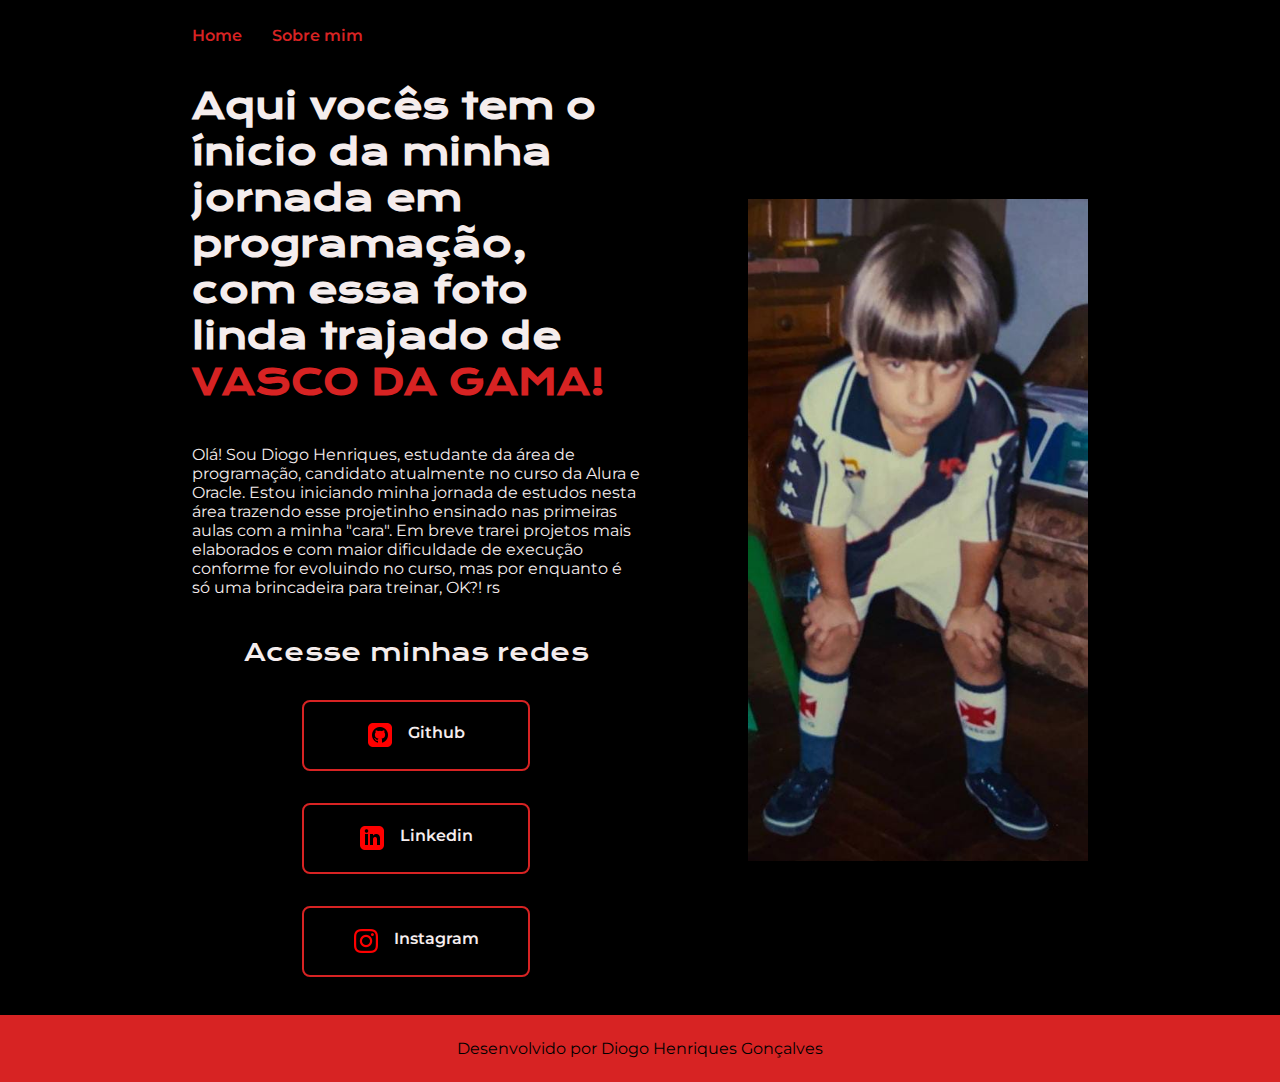
==== index.html @ ef8ecbad "Add files via upload" ====
<!DOCTYPE html>
<html lang="pt-br">

<head>
    <meta charset="UTF-8">
    <meta http-equiv="X-UA-Compatible" content="IE=edge">
    <meta name="viewport" content="width=device-width, initial-scale=1.0">
    <title>Portifolio</title>
    <link rel="stylesheet" href="./style/style.css">
</head>

<body>
    <header class="cabecalho">
        <nav class="cabecalho__menu">
            <a class="cabecalho__menu__link" href="index.html">Home</a>
            <a class="cabecalho__menu__link" href="about.html">Sobre mim</a>
        </nav>
    </header>
    <main class="apresentacao">
        <section class="apresentacao__conteudo">
            <h1 class="apresentacao__conteudo__titulo">Aqui vocês tem o ínicio da minha jornada em programação, com essa foto linda trajado de <strong 
            class="titulo-destaque">VASCO DA GAMA!
            </strong></h1>
            <p class="apresentacao__conteudo__texto">Olá! Sou Diogo Henriques, estudante da área de programação, candidato atualmente no curso da Alura e Oracle. Estou iniciando minha jornada de estudos nesta área trazendo esse projetinho ensinado nas primeiras aulas com a minha "cara". Em breve trarei projetos mais elaborados e com maior dificuldade de execução conforme for evoluindo no curso, mas por enquanto é só uma brincadeira para treinar, OK?! rs</p>
            <div class="apresentacao__links">
                <h2 class="apresentacao__links__subtitulo">Acesse minhas redes</h2>
                <a class="apresentacao__links__navegacao" href="https://github.com/dhgoncalves">
                <img src="./assets/github.png" alt="logo-github"> Github</a>

                <a class="apresentacao__links__navegacao" href="https://linkedin.com/in/dhgoncalves">
                <img src="./assets/linkedin.png" alt="logo-linkedin"> Linkedin</a>

                <a class="apresentacao__links__navegacao" href="https://www.instagram.com/_dhgoncalves/">
                <img src="./assets/instagram.png" alt="logo-twitch"> Instagram</a>
            </div>
        </section>
        <img class="apresentacao__imagem" src="./assets/diogo-vasco.jpg" alt="Foto de Diogo, trajado do Vascão">
    </main>
    <footer class="rodape">
        <p>Desenvolvido por Diogo Henriques Gonçalves</p>
    </footer>
</body>

</html>
---- style/style.css ----
@import url('https://fonts.googleapis.com/css2?family=Krona+One&family=Montserrat:wght@400;600&display=swap');

:root {
    --cor-primaria: #000000;
    --cor-secundaria: #F5EDED;
    --cor-terciaria: #D72323;
    --cor-hover: #3E3636;

    --fonte-primaria: 'Krona One', sans-serif; 
    --fonte-secundaria: 'Montserrat', sans-serif;
}

*{
    margin: 0;
    padding: 0;
}

.cabecalho {
    padding: 2% 0% 0% 15%;
}

.cabecalho__menu {
    display: flex;
    gap: 30px;
}

.cabecalho__menu__link {
    font-family: var(--fonte-secundaria);
    font-size: 1,5rem;
    font-weight: 600;
    color: var(--cor-terciaria);
    text-decoration: none;
}

body{
    box-sizing: border-box;
    background-color: var(--cor-primaria);
    color: var(--cor-secundaria);
}

.apresentacao{
    padding: 3% 15%;
    display: flex;
    align-items: center;
    justify-content: space-between;
}
.apresentacao__conteudo{
    width: 50%;
    display: flex;
    flex-direction: column;
    gap: 40px;
}

.apresentacao__conteudo__titulo{
    font-size: 2.25rem;
    font-family: var(--fonte-primaria)
}

.titulo-destaque{
    color: var(--cor-terciaria);
}

.apresentacao__conteudo__texto{
    font-size: 1,5rem;
    font-family: var(--fonte-secundaria)
}

.apresentacao__links{
    display: flex;
    flex-direction: column;
    justify-content: space-between;
    align-items: center;
    gap: 32px;
}
.apresentacao__links__subtitulo{
    font-family: var(--fonte-primaria);
    font-weight: 400;
    font-size: 1,5rem;
}
.apresentacao__links__navegacao{
    display: flex;
    justify-content: center;
    gap: 16px;
    border: 2px solid var(--cor-terciaria);
    width: 50%;
    text-align: center;
    border-radius: 8px;
    font-size: 1,5rem;
    font-weight: 600;
    padding: 21.5px 0;
    text-decoration: none;
    color: var(--cor-secundaria);
    font-family: var(--fonte-secundaria);
}

.apresentacao__links__link:hover {
    background-color: var(--cor-hover);
}

.apresentacao__imagem {
    width: 38%;
}

.rodape {
    color: var(--cor-primaria);
    background-color: var(--cor-terciaria);
    padding: 24px;
    text-align: center;
    font-family: var(--fonte-secundaria);
    font-size: 1,5rem;
    font-weight: 400;
}
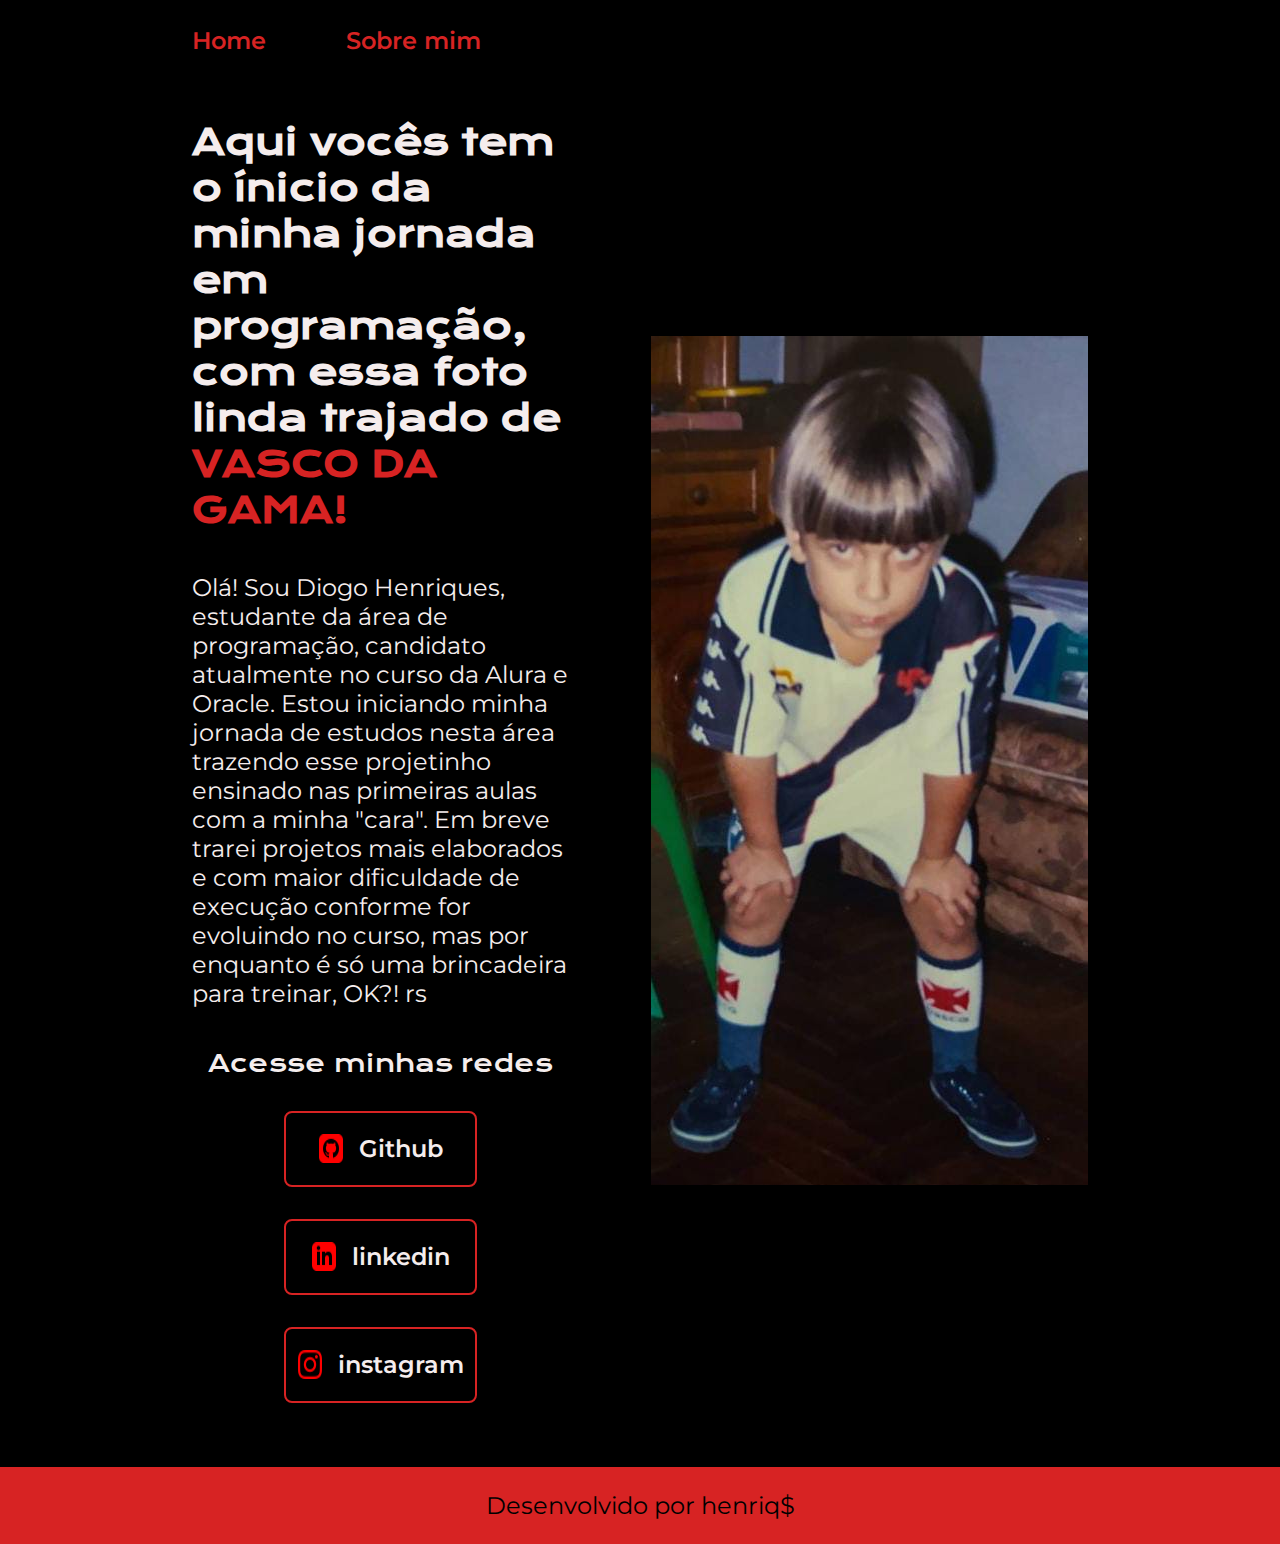
==== commit 90629873: "Add files via upload" ====
--- a/index.html
+++ b/index.html
@@ -6,7 +6,7 @@
     <meta http-equiv="X-UA-Compatible" content="IE=edge">
     <meta name="viewport" content="width=device-width, initial-scale=1.0">
     <title>Portifolio</title>
-    <link rel="stylesheet" href="./style/style.css">
+    <link rel="stylesheet" href="./styles/style.css">
 </head>
 
 <body>
@@ -18,26 +18,29 @@
     </header>
     <main class="apresentacao">
         <section class="apresentacao__conteudo">
-            <h1 class="apresentacao__conteudo__titulo">Aqui vocês tem o ínicio da minha jornada em programação, com essa foto linda trajado de <strong 
-            class="titulo-destaque">VASCO DA GAMA!
-            </strong></h1>
+            <h1 class="apresentacao__conteudo__titulo">Aqui vocês tem o ínicio da minha jornada em programação, com essa foto linda trajado de<strong class="titulo-destaque"> VASCO DA GAMA!</strong></h1>
+
             <p class="apresentacao__conteudo__texto">Olá! Sou Diogo Henriques, estudante da área de programação, candidato atualmente no curso da Alura e Oracle. Estou iniciando minha jornada de estudos nesta área trazendo esse projetinho ensinado nas primeiras aulas com a minha "cara". Em breve trarei projetos mais elaborados e com maior dificuldade de execução conforme for evoluindo no curso, mas por enquanto é só uma brincadeira para treinar, OK?! rs</p>
             <div class="apresentacao__links">
                 <h2 class="apresentacao__links__subtitulo">Acesse minhas redes</h2>
                 <a class="apresentacao__links__navegacao" href="https://github.com/dhgoncalves">
-                <img src="./assets/github.png" alt="logo-github"> Github</a>
-
+                    <img src="./assets/github.png">
+                    Github
+                </a>
                 <a class="apresentacao__links__navegacao" href="https://linkedin.com/in/dhgoncalves">
-                <img src="./assets/linkedin.png" alt="logo-linkedin"> Linkedin</a>
-
+                    <img src="./assets/linkedin.png">
+                    linkedin
+                </a>
                 <a class="apresentacao__links__navegacao" href="https://www.instagram.com/_dhgoncalves/">
-                <img src="./assets/instagram.png" alt="logo-twitch"> Instagram</a>
+                    <img src="./assets/instagram.png">
+                    instagram
+                </a>
             </div>
         </section>
-        <img class="apresentacao__imagem" src="./assets/diogo-vasco.jpg" alt="Foto de Diogo, trajado do Vascão">
+        <img class="apresentacao__imagem" src="./assets/diogo-vasco.jpg" alt="Foto de Diogo Henriques trajado de VASCO DA GAMA">
     </main>
     <footer class="rodape">
-        <p>Desenvolvido por Diogo Henriques Gonçalves</p>
+        <p>Desenvolvido por henriq$</p>
     </footer>
 </body>
 
--- a/styles/style.css
+++ b/styles/style.css
@@ -0,0 +1,120 @@
+@import url('https://fonts.googleapis.com/css2?family=Krona+One&family=Montserrat:wght@400;600&display=swap');
+
+:root {
+    --cor-primaria: #000000;
+    --cor-secundaria: #F5EDED;
+    --cor-terciaria: #D72323;
+    --cor-hover: #3E3636;
+
+    --fonte-primaria: 'Krona One', sans-serif;
+    --fonte-secundaria: 'Montserrat', sans-serif;
+}
+*{
+    margin: 0;
+    padding: 0;
+}
+
+body{
+    box-sizing: border-box;
+    background-color: var(--cor-primaria);
+    color: var(--cor-secundaria);
+}
+
+.cabecalho{
+    padding: 2% 0% 0% 15%;
+}
+.cabecalho__menu{
+    display: flex;
+    gap: 80px;
+}
+.cabecalho__menu__link{
+    font-family: var(--fonte-secundaria);
+    font-size: 1.5rem;
+    font-weight: 600;
+    color: var(--cor-terciaria);
+    text-decoration: none;
+}
+.apresentacao{
+    padding: 5% 15%;
+    display: flex;
+    align-items: center;
+    justify-content: space-between;
+    gap: 82px;
+}
+.apresentacao__conteudo{
+    width: 50%;
+    display: flex;
+    flex-direction: column;
+    gap: 40px;
+}
+
+.apresentacao__conteudo__titulo{
+    font-size: 2.25rem;
+    font-family: var(--fonte-primaria);
+}
+.titulo-destaque{
+    color: var(--cor-terciaria);
+}
+.apresentacao__conteudo__texto{
+    font-size: 1.5rem;
+    font-family: var(--fonte-secundaria);
+}
+
+.apresentacao__links{
+    display: flex;
+    flex-direction: column;
+    justify-content: space-between;
+    align-items: center;
+    gap: 32px;
+}
+.apresentacao__links__subtitulo{
+    font-family: var(--fonte-primaria);
+    font-weight: 400;
+    font-size: 1.5rem;
+}
+.apresentacao__links__navegacao{
+    display: flex;
+    justify-content: center;
+    gap: 16px;
+    border: 2px solid var(--cor-terciaria);
+    width: 50%;
+    text-align: center;
+    border-radius: 8px;
+    font-size: 1.5rem;
+    font-weight: 600;
+    padding: 21.5px 0;
+    text-decoration: none;
+    color: var(--cor-secundaria);
+    font-family: var(--fonte-secundaria);
+}
+.apresentacao__links__navegacao:hover{
+    background-color: var(--cor-hover);
+}
+.apresentacao__imagem{
+    width: 50%;
+}
+.rodape{
+    color: var(--cor-primaria);
+    background-color: var(--cor-terciaria);
+    padding: 24px;
+    text-align: center;
+    font-family: var(--fonte-secundaria);
+    font-size: 1.5rem;
+    font-weight: 400;
+}
+
+@media (max-width: 1200px) {
+    .cabecalho{
+         padding: 10%;  
+    }
+    .cabecalho__menu{
+        justify-content: center;
+    }
+    .apresentacao{
+        flex-direction: column-reverse;
+        padding: 5%;
+    }
+    .apresentacao__conteudo{
+        width: auto;
+    }
+}